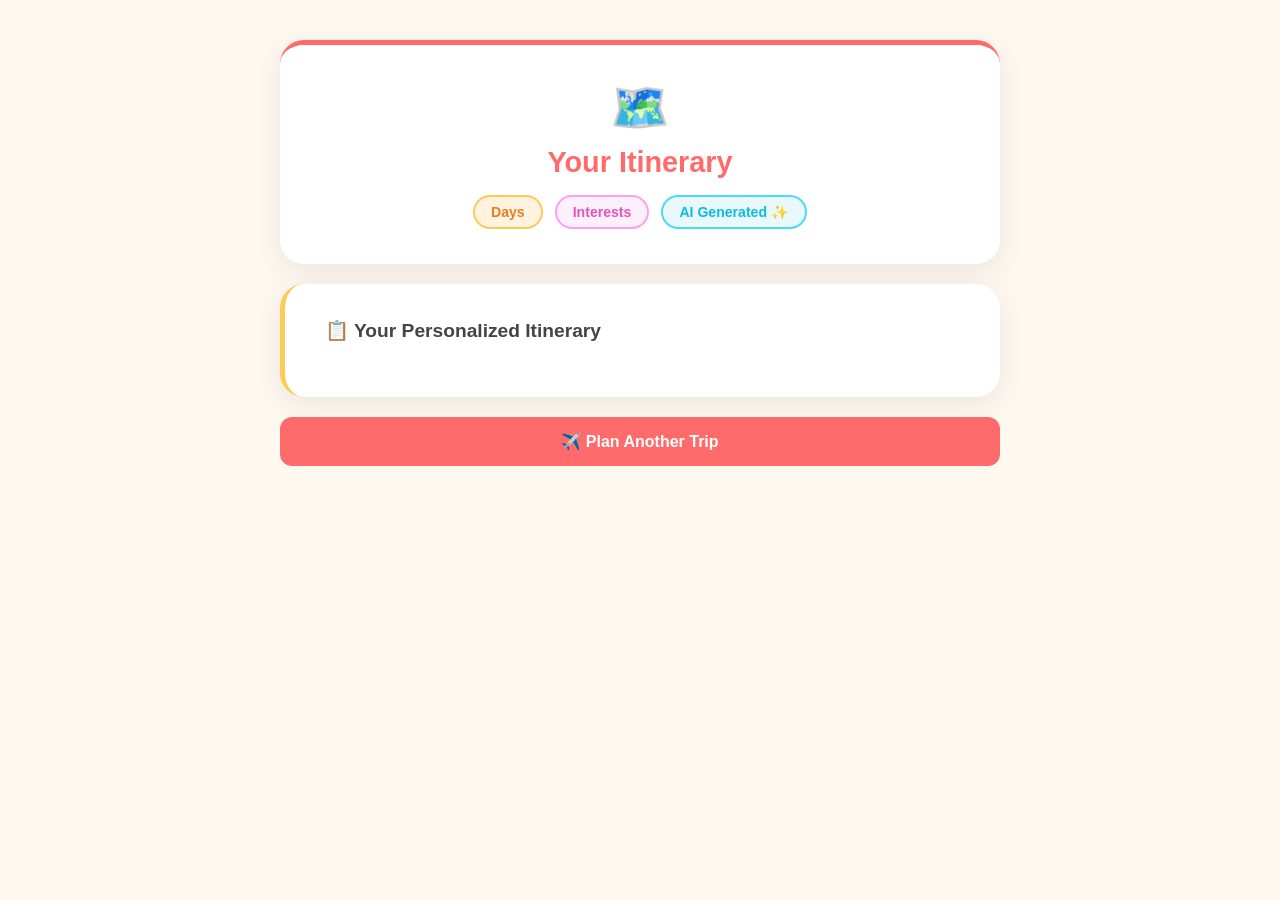
==== src/main/resources/templates/result.html @ fab8e2a7 "first commit" ====
<!DOCTYPE html>
<html xmlns:th="http://www.thymeleaf.org">
<head>
    <title>Your Itinerary</title>
    <style>
        * {
            margin: 0;
            padding: 0;
            box-sizing: border-box;
        }

        body {
            font-family: 'Segoe UI', Tahoma, Geneva, Verdana, sans-serif;
            background-color: #fff8f0;
            min-height: 100vh;
            padding: 40px 20px;
        }

        .container {
            max-width: 720px;
            margin: 0 auto;
        }

        .header-card {
            background: white;
            border-radius: 24px;
            padding: 35px 40px;
            margin-bottom: 20px;
            box-shadow: 0 8px 30px rgba(0,0,0,0.08);
            text-align: center;
            border-top: 5px solid #ff6b6b;
        }

        .emoji-header {
            font-size: 48px;
            margin-bottom: 10px;
        }

        h1 {
            font-size: 1.8rem;
            color: #ff6b6b;
            margin-bottom: 16px;
        }

        .trip-details {
            display: flex;
            justify-content: center;
            gap: 12px;
            flex-wrap: wrap;
        }

        .detail-badge {
            padding: 7px 16px;
            border-radius: 20px;
            font-weight: 700;
            font-size: 0.88rem;
        }

        .badge-orange {
            background: #fff3e0;
            color: #e67e22;
            border: 2px solid #feca57;
        }

        .badge-pink {
            background: #fef0fb;
            color: #e056b8;
            border: 2px solid #ff9ff3;
        }

        .badge-blue {
            background: #e8f8fd;
            color: #0abde3;
            border: 2px solid #48dbfb;
        }

        .itinerary-card {
            background: white;
            border-radius: 24px;
            padding: 35px 40px;
            box-shadow: 0 8px 30px rgba(0,0,0,0.08);
            margin-bottom: 20px;
            border-left: 5px solid #feca57;
        }

        .itinerary-card h2 {
            color: #444;
            margin-bottom: 20px;
            font-size: 1.2rem;
        }

        .itinerary-text {
            white-space: pre-wrap;
            line-height: 1.9;
            color: #555;
            font-size: 0.97rem;
        }

        .back-btn {
            display: block;
            text-align: center;
            padding: 15px;
            background: #ff6b6b;
            color: white;
            text-decoration: none;
            border-radius: 12px;
            font-size: 1rem;
            font-weight: 700;
            transition: background 0.2s, transform 0.2s;
        }

        .back-btn:hover {
            background: #ff5252;
            transform: translateY(-1px);
        }
    </style>
</head>
<body>

<div class="container">

    <div class="header-card">
        <div class="emoji-header">🗺️</div>
        <h1 th:text="'Your Trip to ' + ${destination}">Your Itinerary</h1>
        <div class="trip-details">
            <span class="detail-badge badge-orange" th:text="${days} + ' Days'">Days</span>
            <span class="detail-badge badge-pink" th:text="${interests}">Interests</span>
            <span class="detail-badge badge-blue">AI Generated ✨</span>
        </div>
    </div>

    <div class="itinerary-card">
        <h2>📋 Your Personalized Itinerary</h2>
        <div class="itinerary-text" th:text="${itinerary}"></div>
    </div>

    <a href="/" class="back-btn">✈️ Plan Another Trip</a>

</div>

</body>
</html>
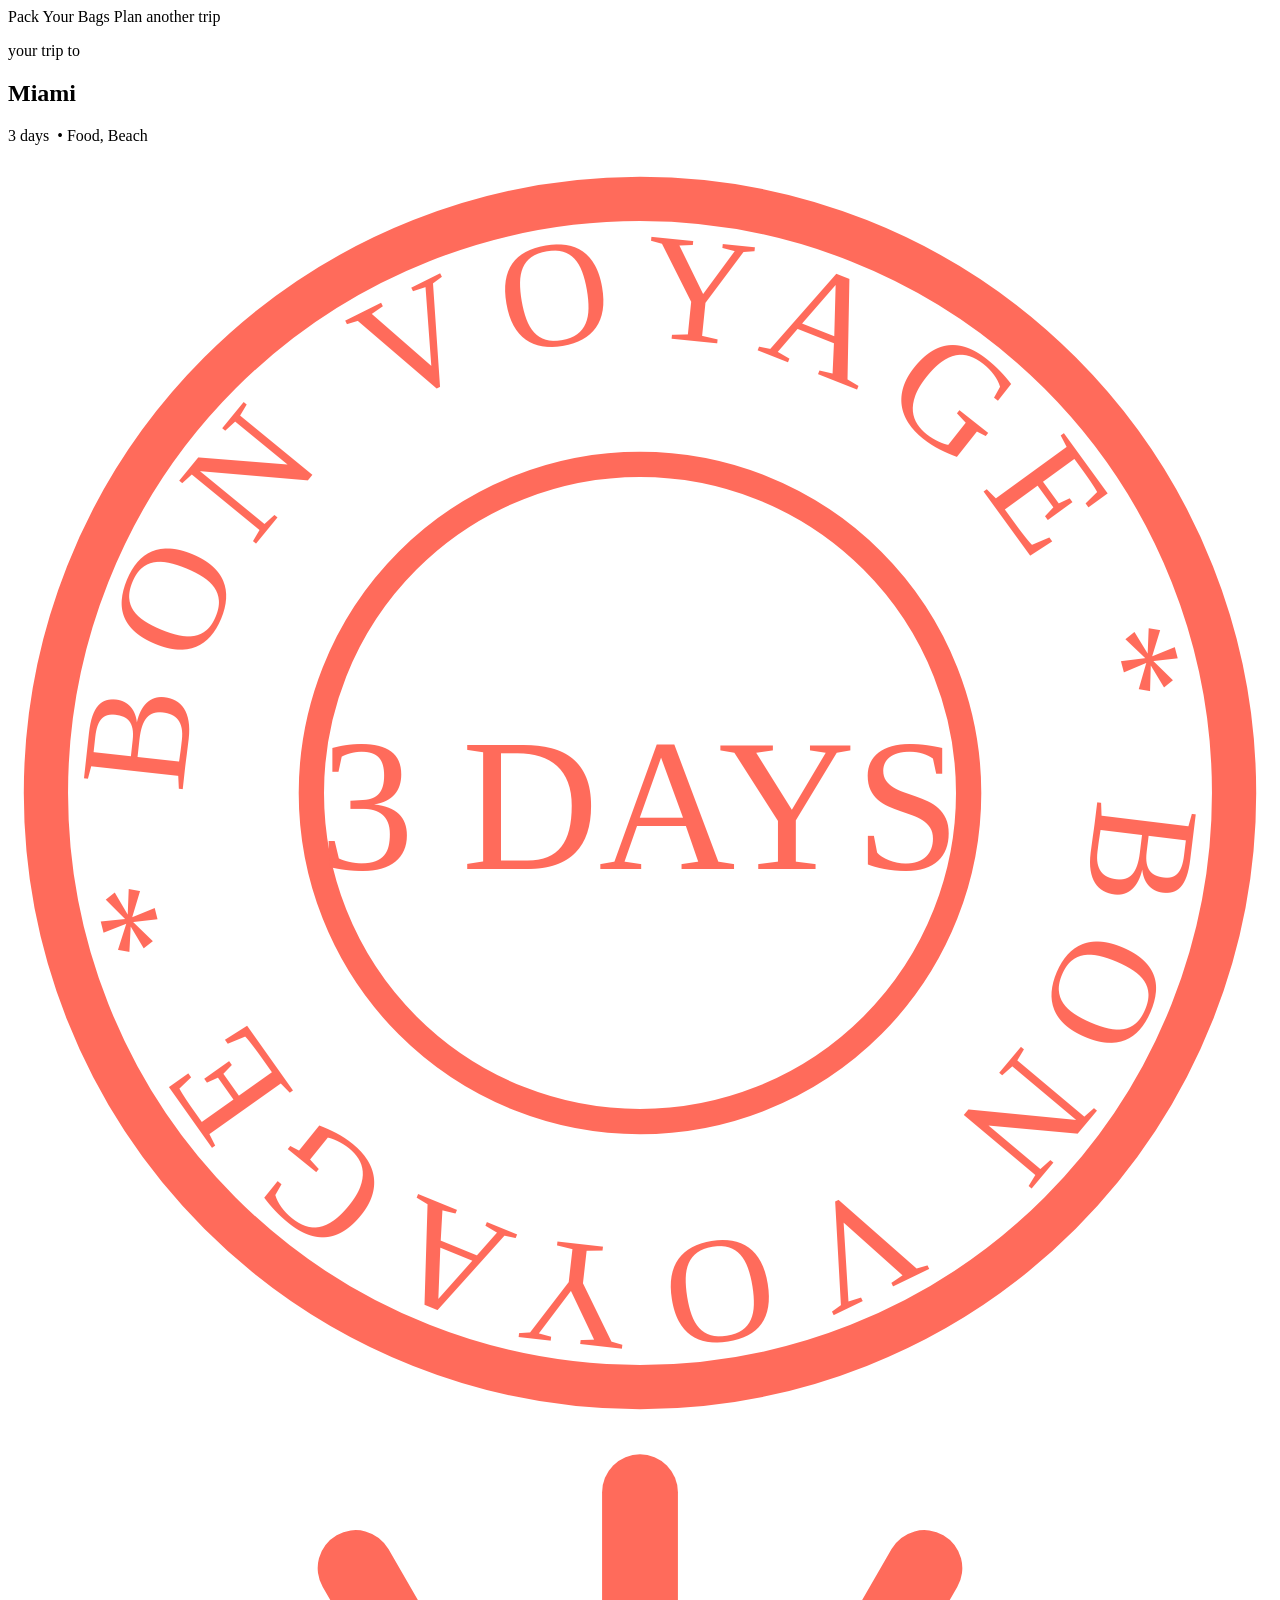
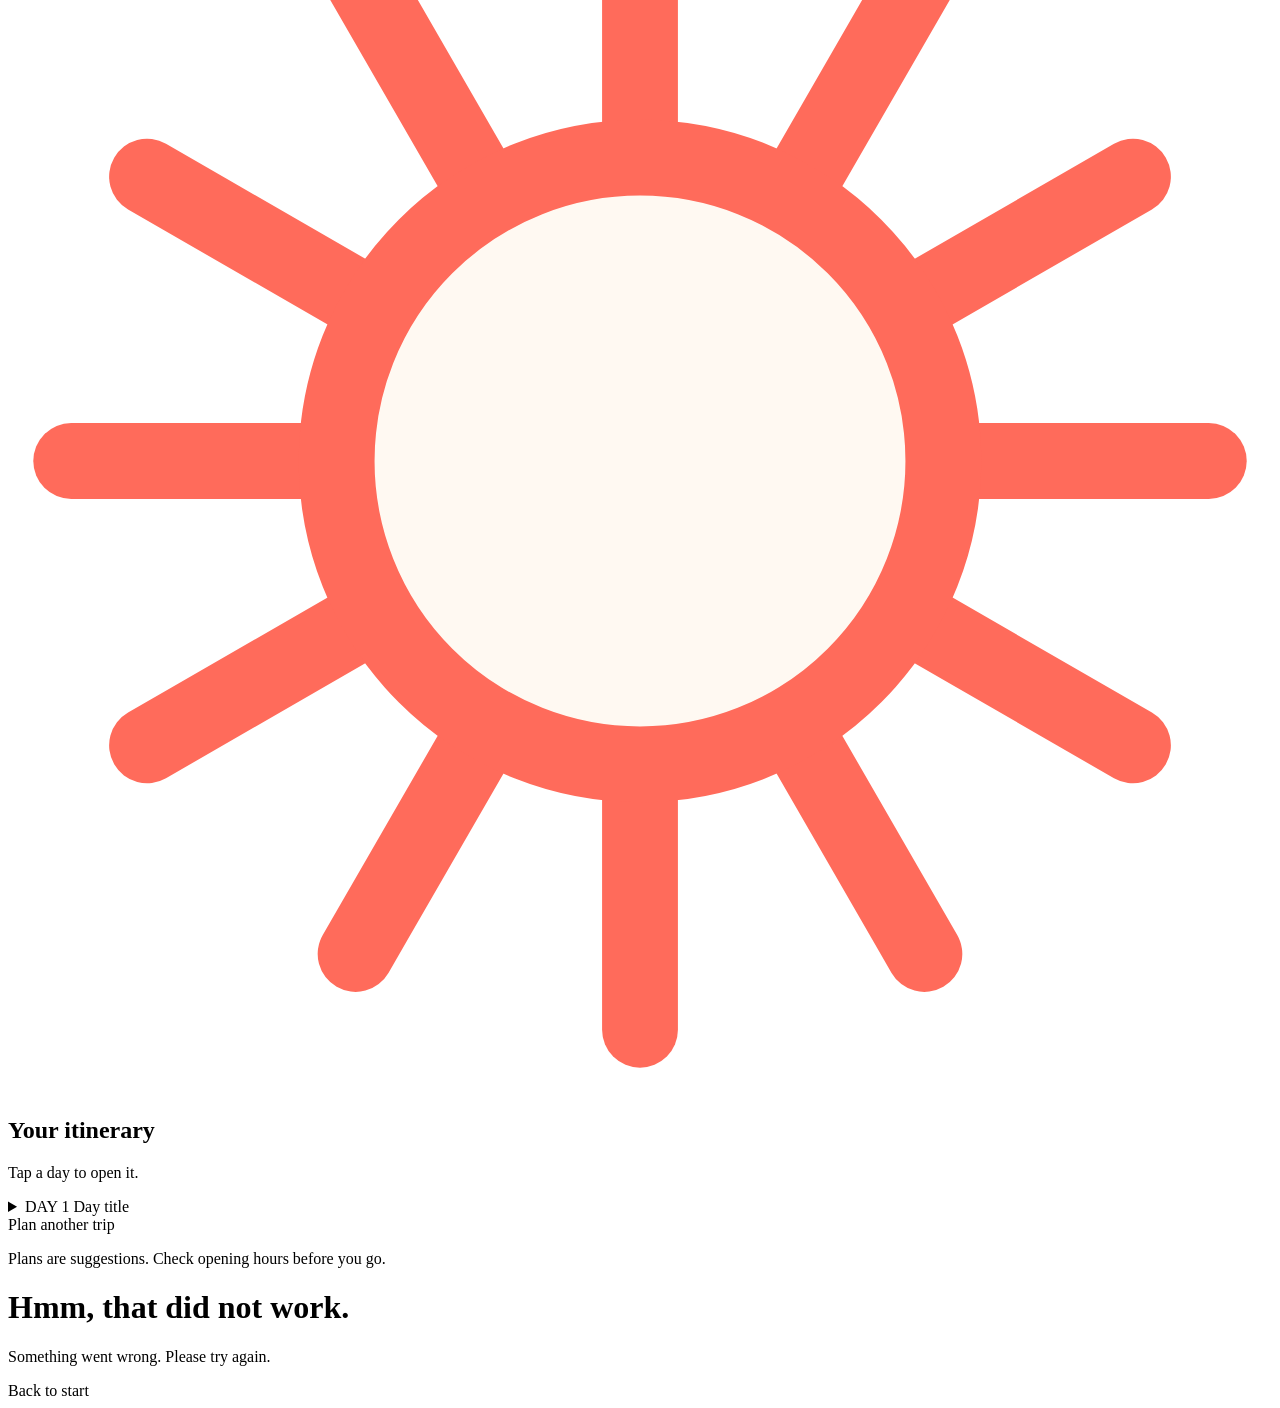
==== commit 9ddc40ca: "Build the results page" ====
--- a/src/main/resources/templates/result.html
+++ b/src/main/resources/templates/result.html
@@ -1,142 +1,127 @@
 <!DOCTYPE html>
-<html xmlns:th="http://www.thymeleaf.org">
+<html lang="en" xmlns:th="http://www.thymeleaf.org">
 <head>
-    <title>Your Itinerary</title>
-    <style>
-        * {
-            margin: 0;
-            padding: 0;
-            box-sizing: border-box;
-        }
-
-        body {
-            font-family: 'Segoe UI', Tahoma, Geneva, Verdana, sans-serif;
-            background-color: #fff8f0;
-            min-height: 100vh;
-            padding: 40px 20px;
-        }
-
-        .container {
-            max-width: 720px;
-            margin: 0 auto;
-        }
-
-        .header-card {
-            background: white;
-            border-radius: 24px;
-            padding: 35px 40px;
-            margin-bottom: 20px;
-            box-shadow: 0 8px 30px rgba(0,0,0,0.08);
-            text-align: center;
-            border-top: 5px solid #ff6b6b;
-        }
-
-        .emoji-header {
-            font-size: 48px;
-            margin-bottom: 10px;
-        }
-
-        h1 {
-            font-size: 1.8rem;
-            color: #ff6b6b;
-            margin-bottom: 16px;
-        }
-
-        .trip-details {
-            display: flex;
-            justify-content: center;
-            gap: 12px;
-            flex-wrap: wrap;
-        }
-
-        .detail-badge {
-            padding: 7px 16px;
-            border-radius: 20px;
-            font-weight: 700;
-            font-size: 0.88rem;
-        }
-
-        .badge-orange {
-            background: #fff3e0;
-            color: #e67e22;
-            border: 2px solid #feca57;
-        }
-
-        .badge-pink {
-            background: #fef0fb;
-            color: #e056b8;
-            border: 2px solid #ff9ff3;
-        }
-
-        .badge-blue {
-            background: #e8f8fd;
-            color: #0abde3;
-            border: 2px solid #48dbfb;
-        }
-
-        .itinerary-card {
-            background: white;
-            border-radius: 24px;
-            padding: 35px 40px;
-            box-shadow: 0 8px 30px rgba(0,0,0,0.08);
-            margin-bottom: 20px;
-            border-left: 5px solid #feca57;
-        }
-
-        .itinerary-card h2 {
-            color: #444;
-            margin-bottom: 20px;
-            font-size: 1.2rem;
-        }
-
-        .itinerary-text {
-            white-space: pre-wrap;
-            line-height: 1.9;
-            color: #555;
-            font-size: 0.97rem;
-        }
-
-        .back-btn {
-            display: block;
-            text-align: center;
-            padding: 15px;
-            background: #ff6b6b;
-            color: white;
-            text-decoration: none;
-            border-radius: 12px;
-            font-size: 1rem;
-            font-weight: 700;
-            transition: background 0.2s, transform 0.2s;
-        }
-
-        .back-btn:hover {
-            background: #ff5252;
-            transform: translateY(-1px);
-        }
-    </style>
+    <meta charset="UTF-8">
+    <meta name="viewport" content="width=device-width, initial-scale=1">
+    <title>Your trip | Pack Your Bags</title>
+    <link rel="stylesheet" th:href="@{/css/style.css}">
 </head>
 <body>
 
-<div class="container">
+<header class="topbar">
+    <a class="logo" th:href="@{/}">Pack Your Bags</a>
+    <a class="toplink" th:href="@{/}">Plan another trip</a>
+</header>
 
-    <div class="header-card">
-        <div class="emoji-header">🗺️</div>
-        <h1 th:text="'Your Trip to ' + ${destination}">Your Itinerary</h1>
-        <div class="trip-details">
-            <span class="detail-badge badge-orange" th:text="${days} + ' Days'">Days</span>
-            <span class="detail-badge badge-pink" th:text="${interests}">Interests</span>
-            <span class="detail-badge badge-blue">AI Generated ✨</span>
+<main th:if="${itinerary != null}">
+
+    <section class="banner">
+        <div class="banner-text">
+            <p class="script cap">your trip to</p>
+            <h1 th:text="${#strings.trim(#strings.substringBefore(itinerary.destination() + ',', ','))}">Miami</h1>
+            <p class="facts">
+                <span th:text="${days} + (${days} == 1 ? ' day' : ' days')">3 days</span>
+                <span th:if="${!#strings.isEmpty(interests)}">
+                    &nbsp;&bull;&nbsp;<span th:text="${#strings.replace(interests, ',', ', ')}">Food, Beach</span>
+                </span>
+            </p>
         </div>
+
+        <div class="stamp" aria-hidden="true">
+            <svg viewBox="0 0 200 200">
+                <defs><path id="stamp-circle" d="M100,100 m-72,0 a72,72 0 1,1 144,0 a72,72 0 1,1 -144,0"/></defs>
+                <circle cx="100" cy="100" r="94" fill="none" stroke="#FF6B5B" stroke-width="7"/>
+                <circle cx="100" cy="100" r="52" fill="none" stroke="#FF6B5B" stroke-width="4"/>
+                <text font-family="Titan One" font-size="24" fill="#FF6B5B"><textPath href="#stamp-circle" startOffset="0" textLength="440" lengthAdjust="spacing">BON VOYAGE * BON VOYAGE *</textPath></text>
+                <text x="100" y="112" text-anchor="middle" font-family="Titan One" font-size="30" fill="#FF6B5B"
+                      th:text="${days} + (${days} == 1 ? ' DAY' : ' DAYS')">3 DAYS</text>
+            </svg>
+        </div>
+
+        <div class="stk stk-sun-small" aria-hidden="true"><svg viewBox="0 0 100 100"><g stroke="#FF6B5B" stroke-width="6" stroke-linecap="round"><line x1="50" y1="50" x2="95" y2="50"/><line x1="50" y1="50" x2="89" y2="72.5"/><line x1="50" y1="50" x2="72.5" y2="89"/><line x1="50" y1="50" x2="50" y2="95"/><line x1="50" y1="50" x2="27.5" y2="89"/><line x1="50" y1="50" x2="11" y2="72.5"/><line x1="50" y1="50" x2="5" y2="50"/><line x1="50" y1="50" x2="11" y2="27.5"/><line x1="50" y1="50" x2="27.5" y2="11"/><line x1="50" y1="50" x2="50" y2="5"/><line x1="50" y1="50" x2="72.5" y2="11"/><line x1="50" y1="50" x2="89" y2="27.5"/></g><circle cx="50" cy="50" r="24" fill="#FFF9F2" stroke="#FF6B5B" stroke-width="6"/></svg></div>
+    </section>
+
+    <section class="trip">
+        <div class="trip-head">
+            <h2>Your itinerary</h2>
+            <p>Tap a day to open it.</p>
+        </div>
+
+        <div class="days">
+            <details class="day" th:each="day, stat : ${itinerary.days()}"
+                     th:classappend="${'c' + (stat.index % 4 + 1)}">
+                <summary>
+                    <span class="day-num" th:text="${'DAY ' + stat.count}">DAY 1</span>
+                    <span class="day-title" th:text="${day.title()}">Day title</span>
+                    <span class="plus" aria-hidden="true"></span>
+                </summary>
+
+                <div class="day-body">
+
+                    <div class="tod">
+                        <div class="tod-label">
+                            <svg viewBox="0 0 100 100" aria-hidden="true"><path d="M10 70 A40 40 0 0 1 90 70Z" fill="#FF6B5B" stroke="#1B2A5A" stroke-width="6" stroke-linejoin="round"/><line x1="4" y1="70" x2="96" y2="70" stroke="#1B2A5A" stroke-width="6"/><g stroke="#1B2A5A" stroke-width="6" stroke-linecap="round"><line x1="50" y1="14" x2="50" y2="24"/><line x1="14" y1="30" x2="22" y2="36"/><line x1="86" y1="30" x2="78" y2="36"/></g></svg>
+                            <b>MORNING</b>
+                        </div>
+                        <ul>
+                            <li th:each="item : ${day.morning()}" th:text="${item}">Morning item</li>
+                        </ul>
+                    </div>
+
+                    <div class="tod">
+                        <div class="tod-label">
+                            <svg viewBox="0 0 100 100" aria-hidden="true"><circle cx="50" cy="50" r="22" fill="#FFF9F2" stroke="#1B2A5A" stroke-width="6"/><g stroke="#1B2A5A" stroke-width="6" stroke-linecap="round"><line x1="82" y1="50" x2="94" y2="50"/><line x1="72.6" y1="72.6" x2="81.1" y2="81.1"/><line x1="50" y1="82" x2="50" y2="94"/><line x1="27.4" y1="72.6" x2="18.9" y2="81.1"/><line x1="18" y1="50" x2="6" y2="50"/><line x1="27.4" y1="27.4" x2="18.9" y2="18.9"/><line x1="50" y1="18" x2="50" y2="6"/><line x1="72.6" y1="27.4" x2="81.1" y2="18.9"/></g></svg>
+                            <b>AFTERNOON</b>
+                        </div>
+                        <ul>
+                            <li th:each="item : ${day.afternoon()}" th:text="${item}">Afternoon item</li>
+                        </ul>
+                    </div>
+
+                    <div class="tod tod-last">
+                        <div class="tod-label">
+                            <svg viewBox="0 0 100 100" aria-hidden="true"><path d="M62 12 A40 40 0 1 0 90 62 A32 32 0 1 1 62 12Z" fill="#FFF9F2" stroke="#1B2A5A" stroke-width="6" stroke-linejoin="round"/></svg>
+                            <b>EVENING</b>
+                        </div>
+                        <ul>
+                            <li th:each="item : ${day.evening()}" th:text="${item}">Evening item</li>
+                        </ul>
+                    </div>
+
+                    <div class="two">
+                        <div class="box box-tips">
+                            <h3>Good to know</h3>
+                            <ol>
+                                <li th:each="tip : ${day.tips()}" th:text="${tip}">Tip</li>
+                            </ol>
+                        </div>
+                        <div class="box box-eat">
+                            <h3>Where to eat</h3>
+                            <div class="eat-row" th:each="place : ${day.restaurants()}">
+                                <span class="meal" th:text="${place.meal()}">Lunch</span>
+                                <span class="place" th:text="${place.name()}">Restaurant</span>
+                                <span class="eat-note" th:text="${place.note()}">A short note</span>
+                            </div>
+                        </div>
+                    </div>
+
+                </div>
+            </details>
+        </div>
+    </section>
+
+    <div class="endrow">
+        <a class="btn" th:href="@{/}">Plan another trip</a>
+        <p>Plans are suggestions. Check opening hours before you go.</p>
     </div>
 
-    <div class="itinerary-card">
-        <h2>📋 Your Personalized Itinerary</h2>
-        <div class="itinerary-text" th:text="${itinerary}"></div>
-    </div>
+</main>
 
-    <a href="/" class="back-btn">✈️ Plan Another Trip</a>
-
-</div>
+<main class="notice" th:unless="${itinerary != null}">
+    <h1>Hmm, that did not work.</h1>
+    <p th:text="${error}">Something went wrong. Please try again.</p>
+    <a class="btn" th:href="@{/}">Back to start</a>
+</main>
 
 </body>
 </html>
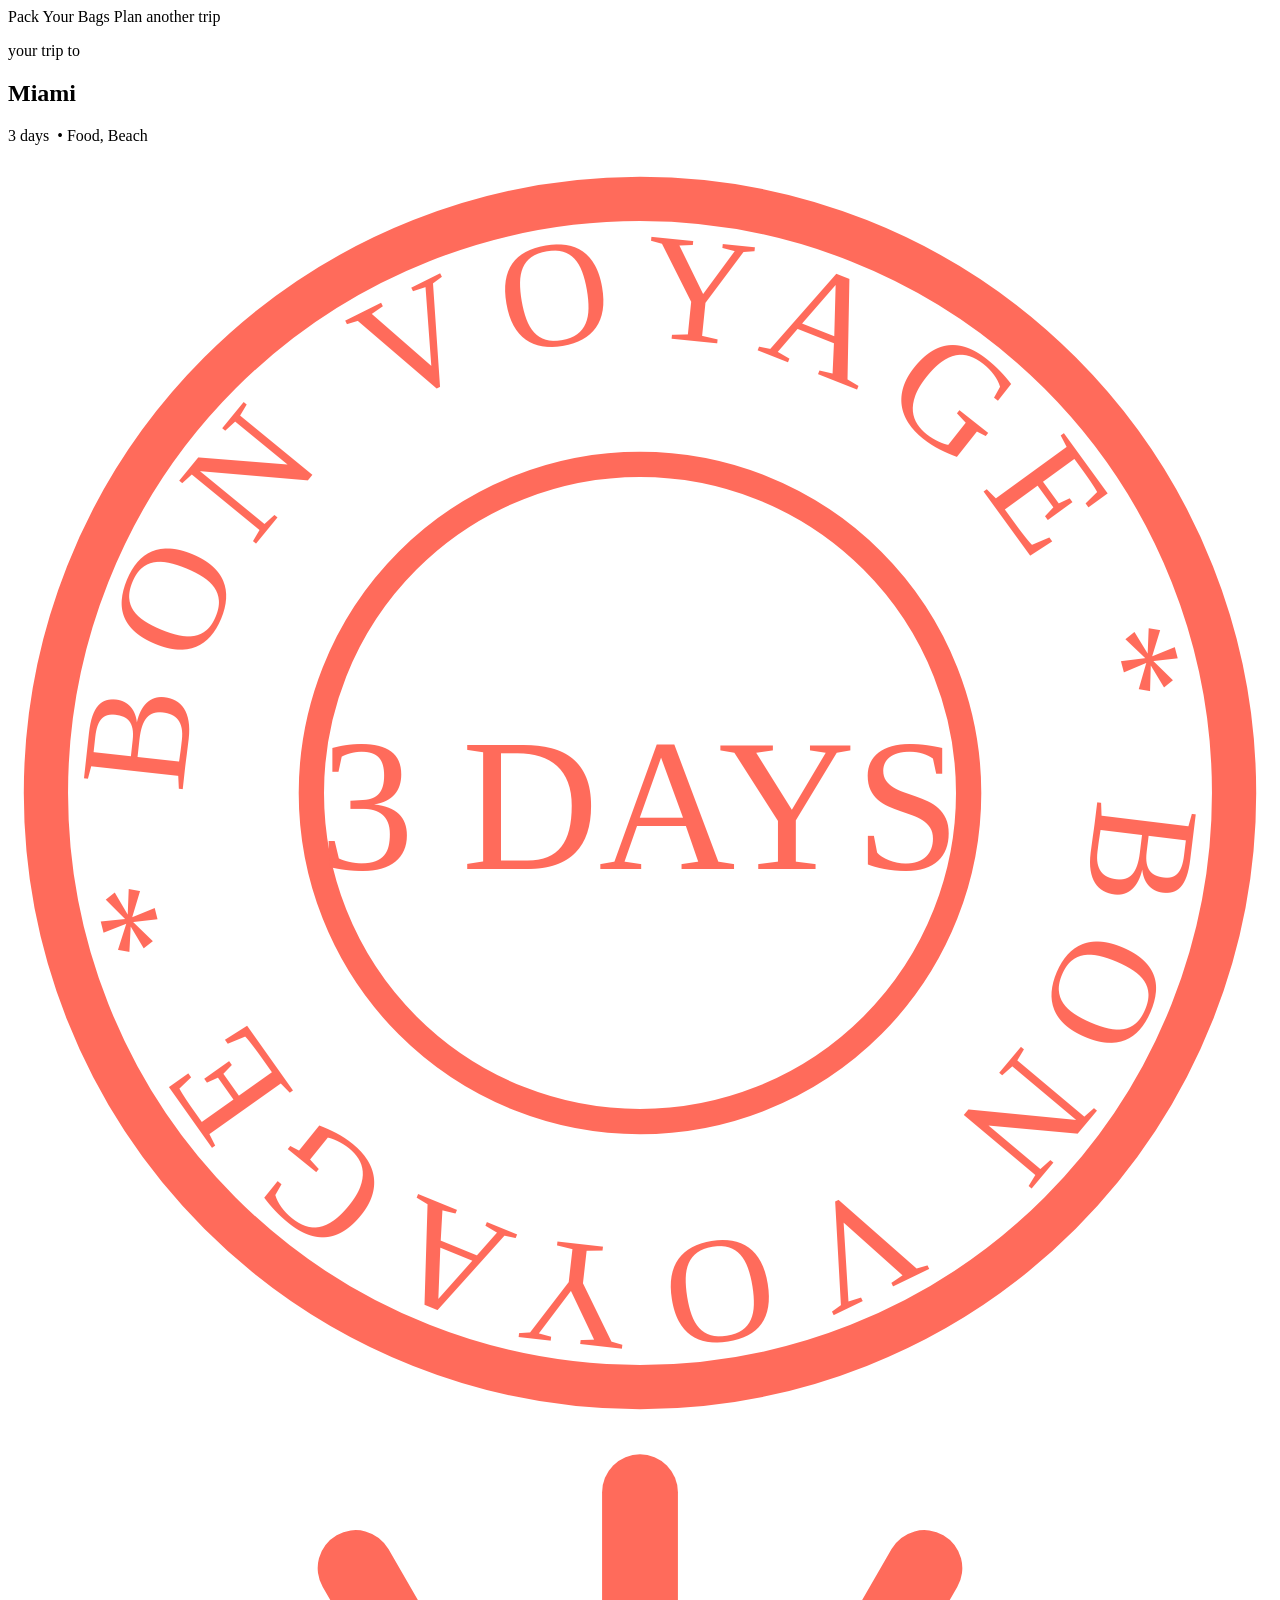
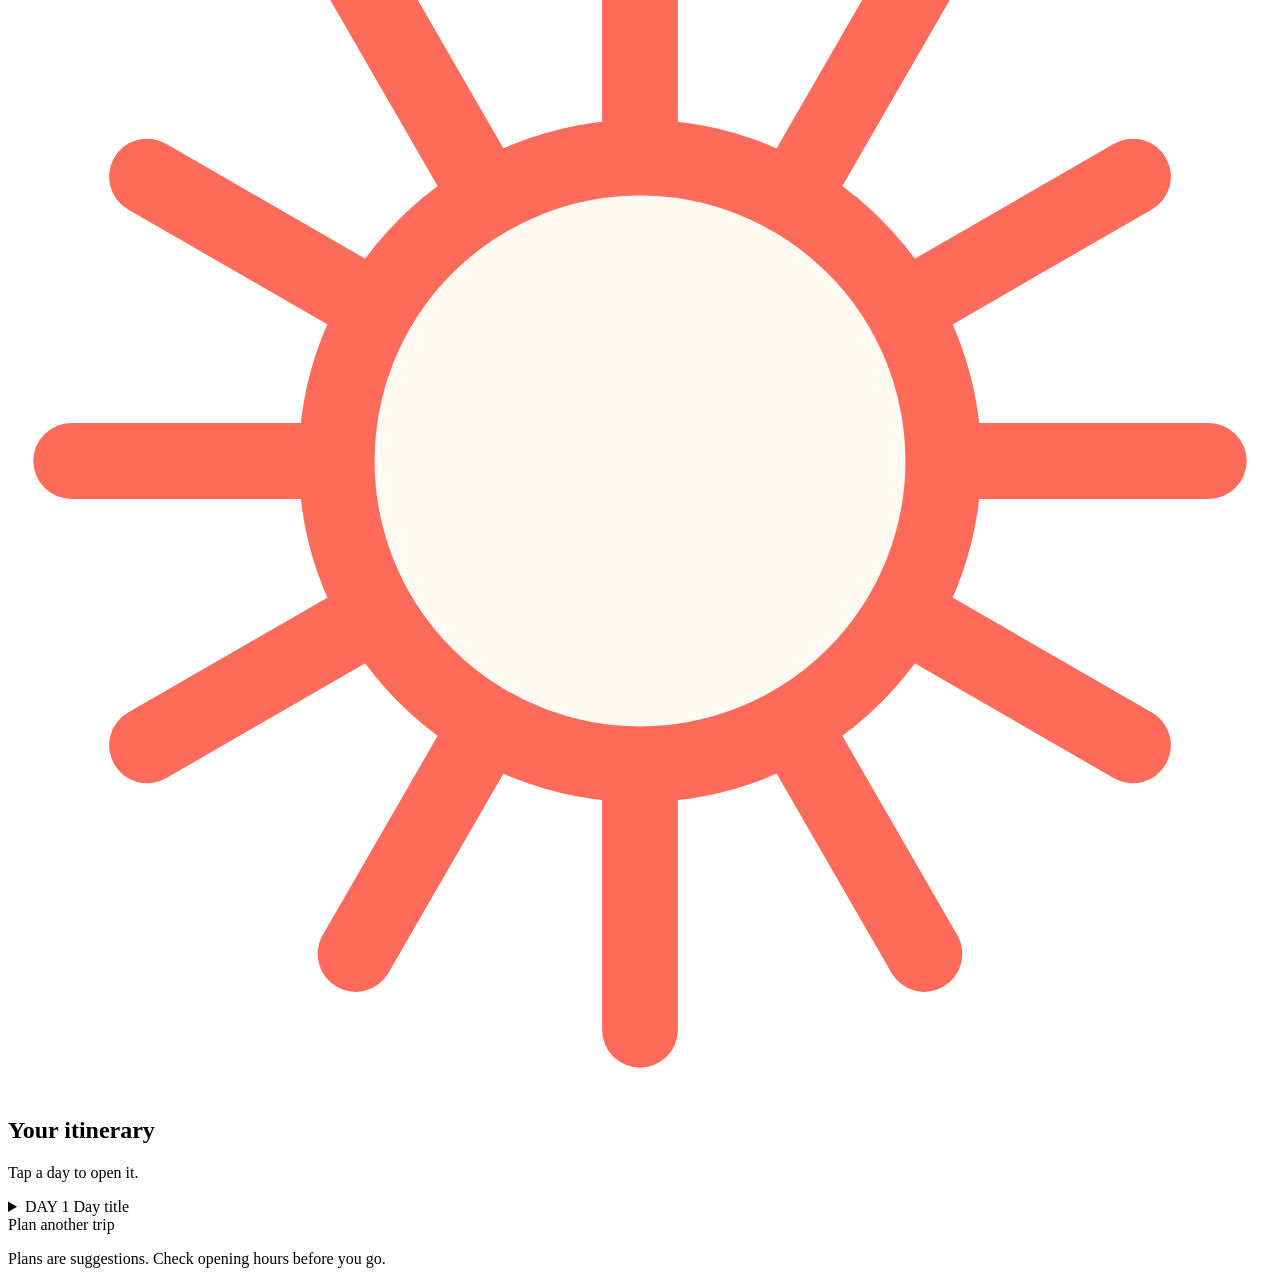
==== commit bc69342e: "remove unused error section from the results page" ====
--- a/src/main/resources/templates/result.html
+++ b/src/main/resources/templates/result.html
@@ -116,12 +116,5 @@
     </div>
 
 </main>
-
-<main class="notice" th:unless="${itinerary != null}">
-    <h1>Hmm, that did not work.</h1>
-    <p th:text="${error}">Something went wrong. Please try again.</p>
-    <a class="btn" th:href="@{/}">Back to start</a>
-</main>
-
 </body>
 </html>
